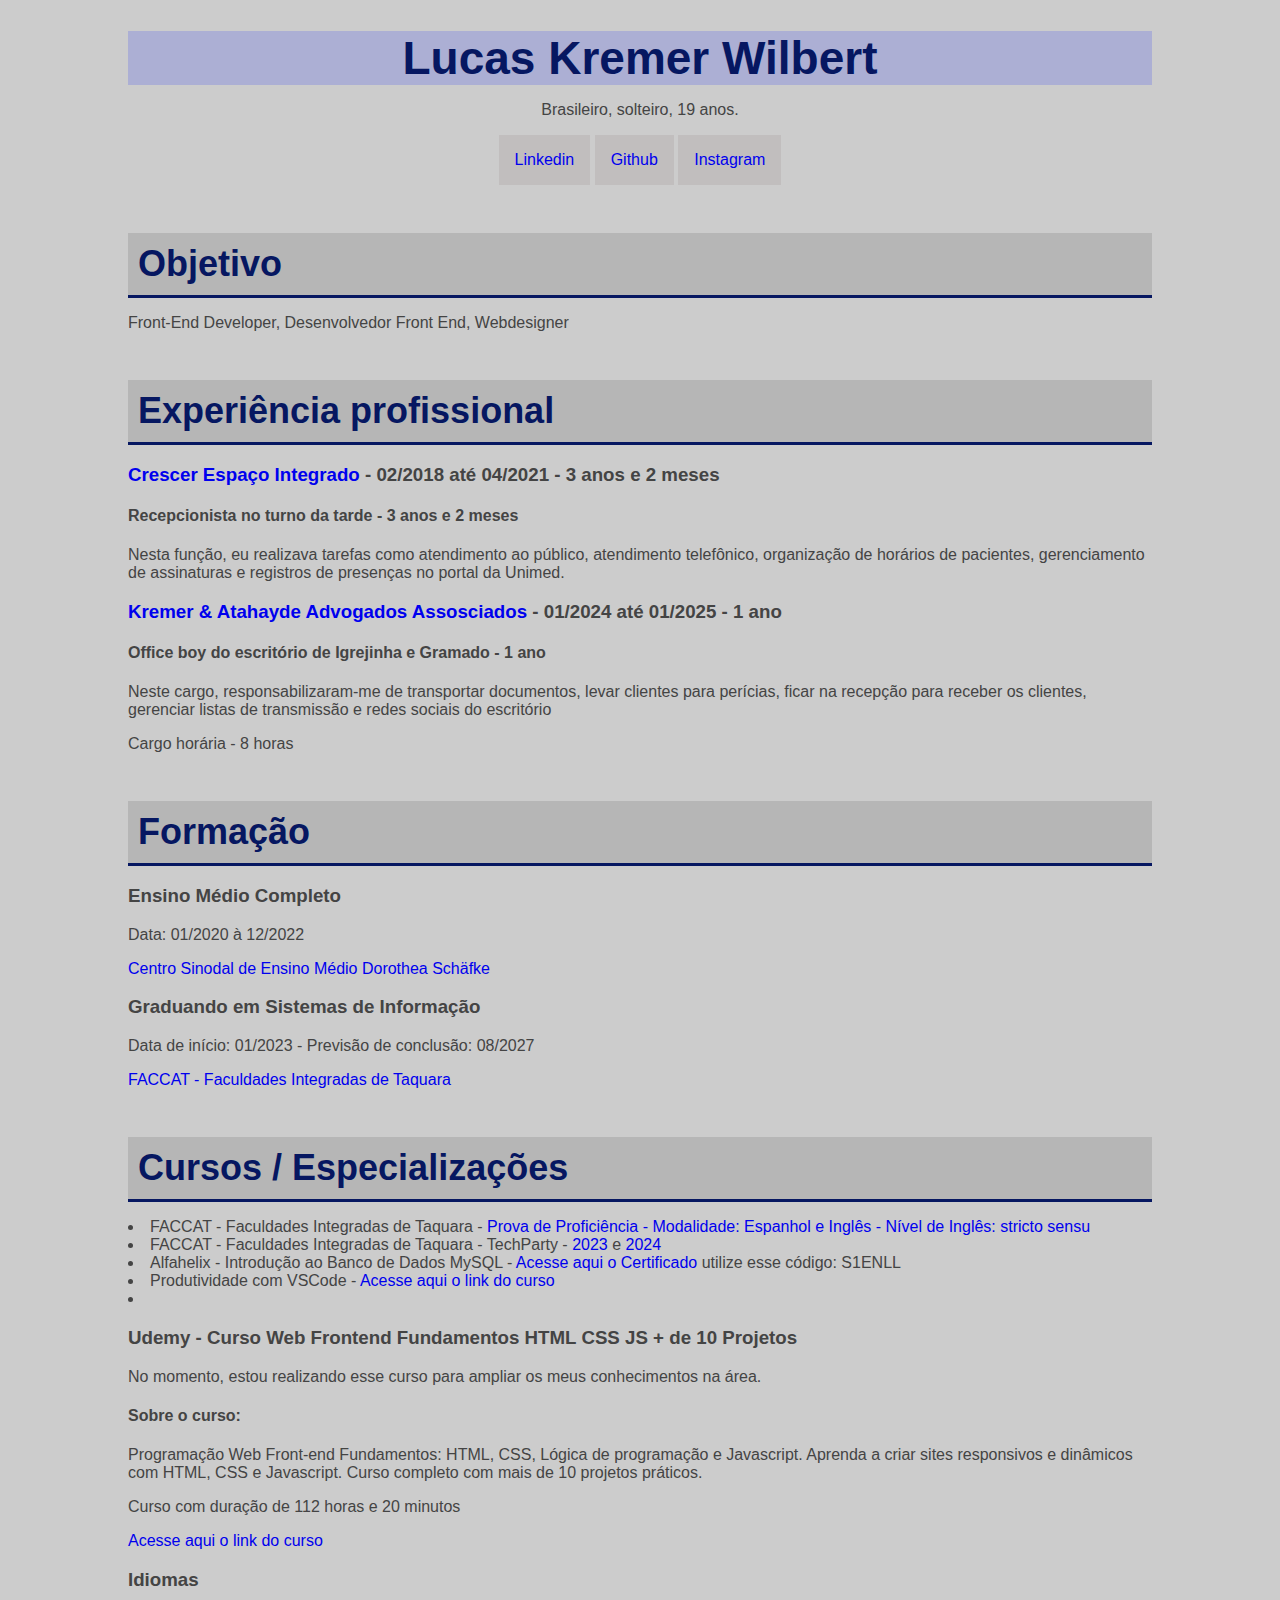
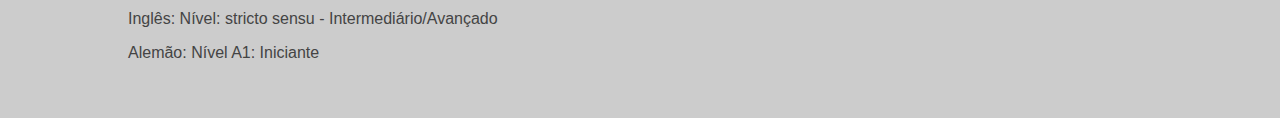
==== index.html @ 0723dffc "Create index.html" ====
<!doctype html>
<html lang="pt-br">

<head>
    <title> Curriculo </title>
    <meta charset="utf-8">
    <meta name="author" content="Lucas Kremer Wilbert">
    <meta name="description" content="Curriculo desenvolvido a partir de um curso sobre HTML, CSS e JavaScript">
    <meta name="keywords" content="html5, tecnologia">

    <link rel="stylesheet" href="curriculo.css">

</head>

<body>

    <h1>Lucas Kremer Wilbert</h1>
    <p class="center">Brasileiro, solteiro, 19 anos.</p>

    <ul class="menu">
        <li><a href="https://www.linkedin.com/in/lucas-kremer-wilbert-8331a7281" target="_blank">Linkedin</a></li>
        <li><a href="https://github.com/LucasWilbert" target="_blank">Github</a></li>
        <li><a href="#">Instagram</a></li>
    </ul>

    <h2>Objetivo</h2>   

    <p>Front-End Developer, Desenvolvedor Front End, Webdesigner</p>

    <h2>Experiência profissional</h2>

    <h3> <a href="https://www.instagram.com/crescerespacointegrado/p/C0SZyCRrIXY/?locale=es_us" target="_blank">Crescer Espaço Integrado</a> - 02/2018 até 04/2021 - 3 anos e 2 meses</h3>

    <h4>Recepcionista no turno da tarde - 3 anos e 2 meses</h4>

    <p>
        Nesta função, eu realizava tarefas como atendimento ao público, atendimento telefônico, organização de horários de pacientes, gerenciamento de assinaturas e registros de presenças no portal da Unimed.
    </p>


    <h3> <a href="https://www.kremeradvocacia.com.br/" target="_blank">Kremer & Atahayde Advogados Assosciados</a> - 01/2024 até 01/2025 - 1 ano</h3>

    <h4>Office boy do escritório de Igrejinha e Gramado - 1 ano</h4>

    <p>
        Neste cargo, responsabilizaram-me de transportar documentos, levar clientes para perícias, ficar na recepção para receber os clientes, gerenciar listas de transmissão e redes sociais do escritório  </p>

    <p> Cargo horária - 8 horas</p>

    <h2>Formação</h2>

    <h3>Ensino Médio Completo</h3>

    <p>Data: 01/2020 à 12/2022</p>

    <p><a href="https://www.dorothea.com.br/" target="_blank"> Centro Sinodal de Ensino Médio Dorothea Schäfke</a></p>


    <h3>Graduando em Sistemas de Informação</h3>

    <p>Data de início: 01/2023 - Previsão de conclusão: 08/2027</p>

    <p><a href="https://www2.faccat.br/portal/" target="_blank"> FACCAT - Faculdades Integradas de Taquara</a></p>


    <h2>Cursos / Especializações</h2>

    <ul>
        <li> FACCAT - Faculdades Integradas de Taquara - <a href="https://certificados.faccat.br/F37FEA99221" target="_blank"> Prova de Proficiência - Modalidade: Espanhol e Inglês - Nível de Inglês: stricto sensu </a></li>
        <li> FACCAT - Faculdades Integradas de Taquara - TechParty - <a href="https://certificados.faccat.br/DC451495462" target="_blank"> 2023</a> e <a href="https://certificados.faccat.br/CA618A100342" target="_blank">2024</a> </li>
        <li> Alfahelix - Introdução ao Banco de Dados MySQL - <a href="https://certificados.alfahelix.com.br/" target="_blank" > Acesse aqui o Certificado</a> utilize esse código: S1ENLL </li>
        <li> Produtividade com VSCode - <a href="https://www.udemy.com/share/101Cj43@38AudJqcH9u9-Sbb8Ap9v6RFUkXs3s3ZcMR56Ns8Dv1WnFoNwQmz5Kc8UjVnZG_MpA==/" target="_blank"> Acesse aqui o link do curso</a></li>
        <li> </li>


    <h3>Udemy - Curso Web Frontend Fundamentos HTML CSS JS + de 10 Projetos</h3>

    <p>No momento, estou realizando esse curso para ampliar os meus conhecimentos na área.</p>

    <h4>Sobre o curso:</h4>

    <p>Programação Web Front-end Fundamentos: HTML, CSS, Lógica de programação e Javascript. Aprenda a criar sites responsivos e dinâmicos com HTML, CSS e Javascript. Curso completo com mais de 10 projetos práticos.</p>
    <p>Curso com duração de 112 horas e 20 minutos </p>
    <p><a href="https://www.udemy.com/course/curso-web-design-fundamentos-aprenda-html-css-e-javascript/?utm_source=adwords&utm_medium=udemyads&utm_campaign=MX_FF-CONV_BR_Search-NB_DSA_GammaCatchall_la.PT_Google&campaigntype=Search&portfolio=Brazil&language=PT&product=Course&test=&audience=DSA&topic=&priority=Gamma&funnel=Conversion&utm_content=&utm_term=_._ag_171903008064_._ad_706479958704_._kw__._de_c_._dm__._pl__._ti_dsa-1456167871416_._li_1031653_._pd__._&matchtype=&gad_source=1&gclid=Cj0KCQiAs5i8BhDmARIsAGE4xHzGrGV4JgfZVMze3XPEjCEDoY99qSYDbUx8KCxv9LHabzK8nFIm7zQaAv57EALw_wcB&couponCode=2021PM25" target="_blank"> Acesse aqui o link do curso</a></p>

    <h3>Idiomas</h3>

    <p>Inglês: Nível: stricto sensu - Intermediário/Avançado</p>
    <p>Alemão: Nível A1: Iniciante</p>

</body>

</html>
---- curriculo.css ----
body {
    font-family: 'Segoe UI', Tahoma, Geneva, Verdana, sans-serif;
    width: 80%;
    margin: auto;
    color: #444;
    background-color: #ccc;
    margin-bottom: 56px;
}

h1 {
    background-color: #acafd4;
    color: #061761;
    text-align: center;
    font-size: 46px;
    margin-bottom: 0;
}

h2 {
    color: #061761;
    background-color: #b6b6b6;
    font-size: 36px;
    border-bottom: 3px solid;
    padding: 10px;
    margin-top: 48px;
    margin-bottom: 12px;
}

ul {
    padding-left: 0;
}

li {
    list-style-position: inside;
}

.center {
    text-align: center;
}

.subtitle {
    margin-top: 0;
    background-color: #c6c8e8;
}

a {
    text-decoration: none;
}

a:hover {
    text-decoration: underline;
}

.menu {
    text-align: center;
}

.menu li {
    list-style-type: none;
    display: inline-block;
    padding: 0;
}

.menu a {
    background-color: #c1bebe;
    padding: 16px;
    display: block;
}

.menu a:hover {
    background-color: #333;
    color: #fff;
    text-decoration: none;
}
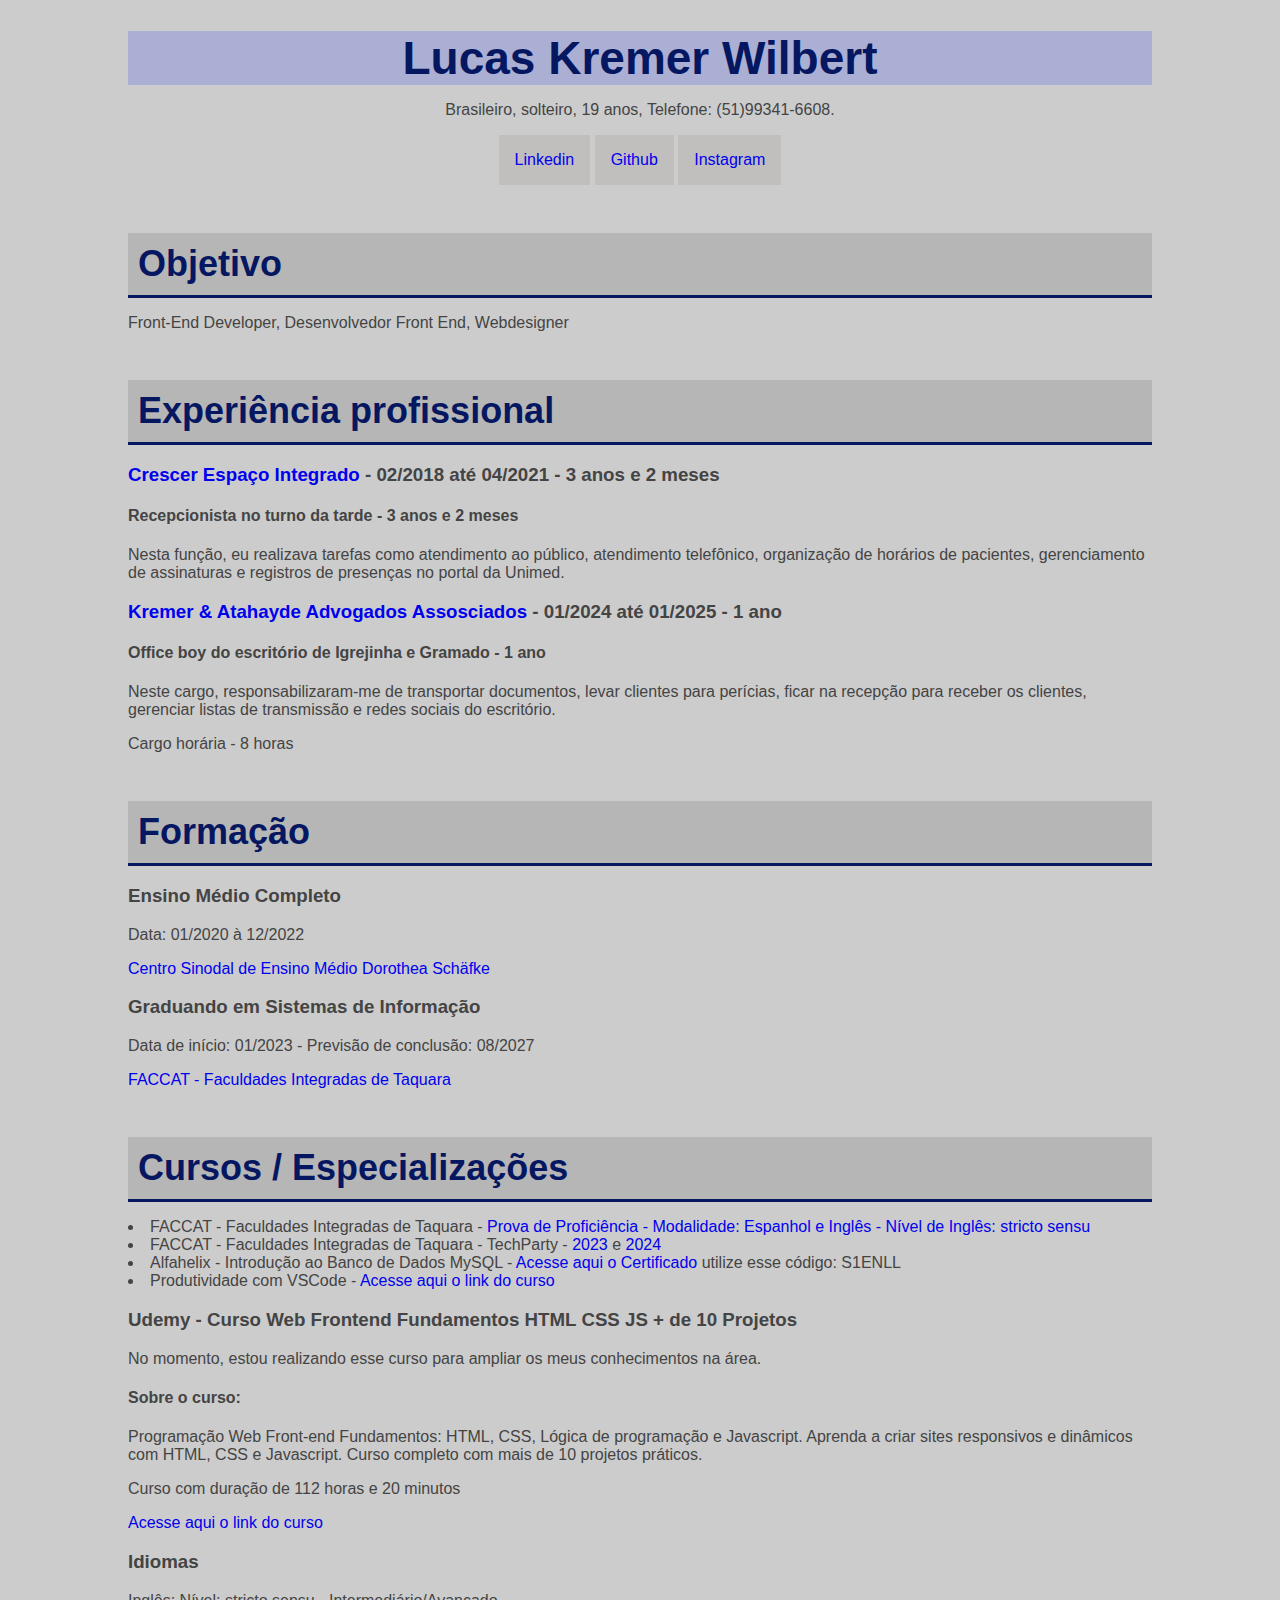
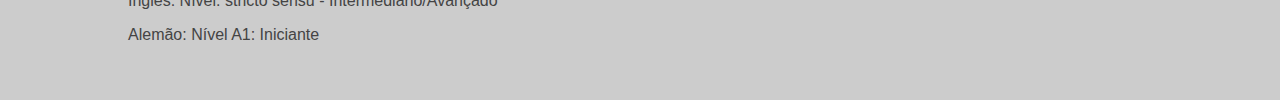
==== commit 711b9593: "index atualizado" ====
--- a/index.html
+++ b/index.html
@@ -15,12 +15,12 @@
 <body>
 
     <h1>Lucas Kremer Wilbert</h1>
-    <p class="center">Brasileiro, solteiro, 19 anos.</p>
+    <p class="center">Brasileiro, solteiro, 19 anos, Telefone: (51)99341-6608.</p>
 
     <ul class="menu">
         <li><a href="https://www.linkedin.com/in/lucas-kremer-wilbert-8331a7281" target="_blank">Linkedin</a></li>
         <li><a href="https://github.com/LucasWilbert" target="_blank">Github</a></li>
-        <li><a href="#">Instagram</a></li>
+        <li><a href="https://www.instagram.com/_luchas_?igsh=MWNibXZoODU2czVxNw==" target="_blank">Instagram</a></li>
     </ul>
 
     <h2>Objetivo</h2>   
@@ -43,7 +43,7 @@
     <h4>Office boy do escritório de Igrejinha e Gramado - 1 ano</h4>
 
     <p>
-        Neste cargo, responsabilizaram-me de transportar documentos, levar clientes para perícias, ficar na recepção para receber os clientes, gerenciar listas de transmissão e redes sociais do escritório  </p>
+        Neste cargo, responsabilizaram-me de transportar documentos, levar clientes para perícias, ficar na recepção para receber os clientes, gerenciar listas de transmissão e redes sociais do escritório.</p>
 
     <p> Cargo horária - 8 horas</p>
 
@@ -70,7 +70,7 @@
         <li> FACCAT - Faculdades Integradas de Taquara - TechParty - <a href="https://certificados.faccat.br/DC451495462" target="_blank"> 2023</a> e <a href="https://certificados.faccat.br/CA618A100342" target="_blank">2024</a> </li>
         <li> Alfahelix - Introdução ao Banco de Dados MySQL - <a href="https://certificados.alfahelix.com.br/" target="_blank" > Acesse aqui o Certificado</a> utilize esse código: S1ENLL </li>
         <li> Produtividade com VSCode - <a href="https://www.udemy.com/share/101Cj43@38AudJqcH9u9-Sbb8Ap9v6RFUkXs3s3ZcMR56Ns8Dv1WnFoNwQmz5Kc8UjVnZG_MpA==/" target="_blank"> Acesse aqui o link do curso</a></li>
-        <li> </li>
+    
 
 
     <h3>Udemy - Curso Web Frontend Fundamentos HTML CSS JS + de 10 Projetos</h3>
@@ -90,4 +90,4 @@
 
 </body>
 
-</html>
+</html>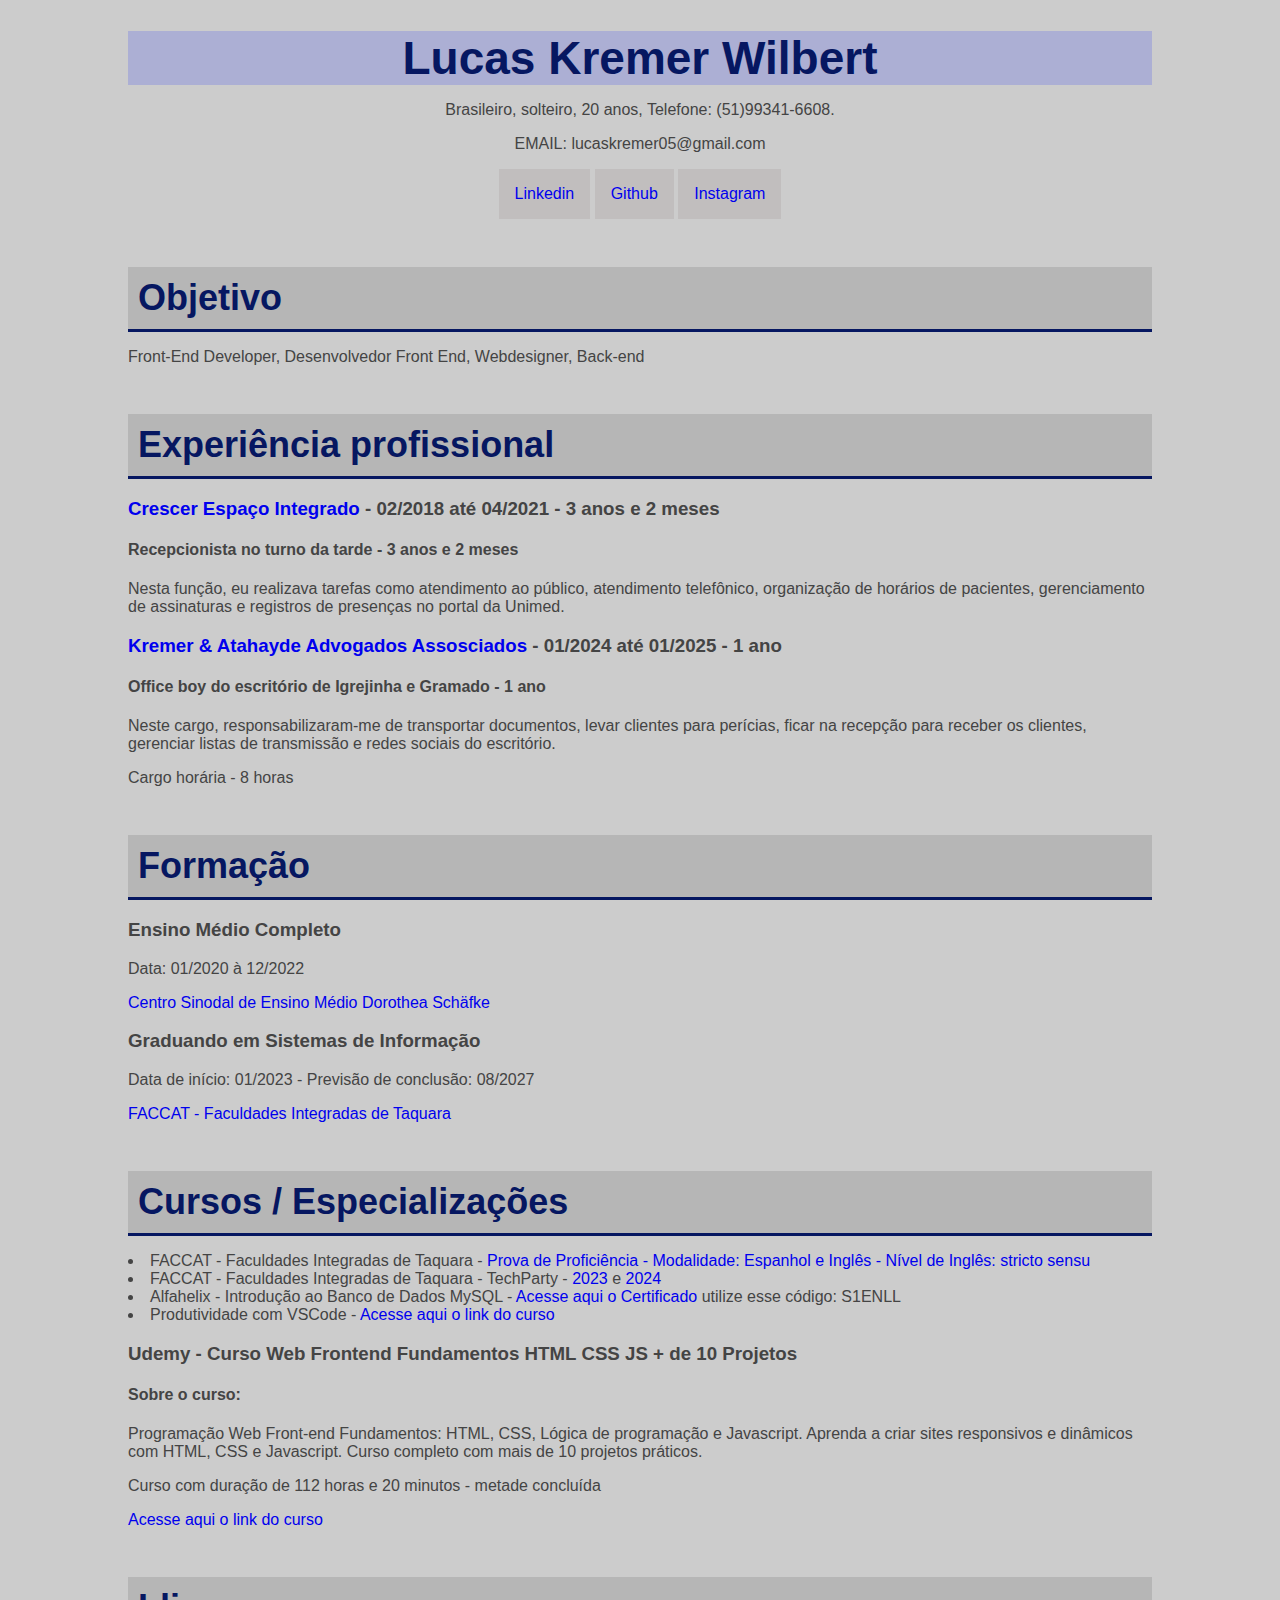
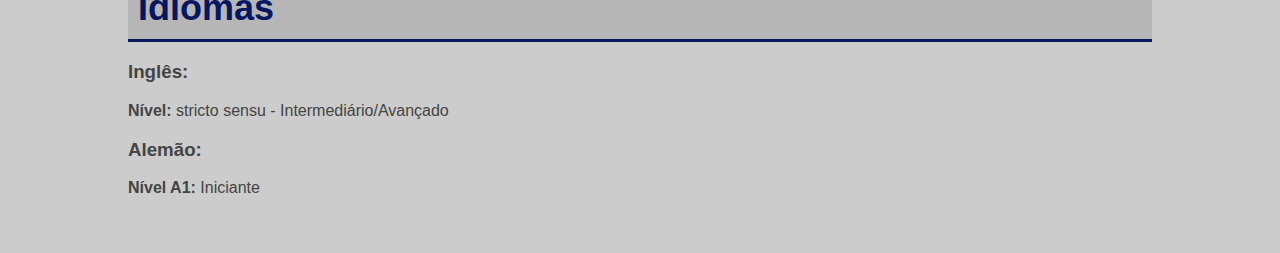
==== commit 96a2dd72: "Atualizando o currículo" ====
--- a/index.html
+++ b/index.html
@@ -6,7 +6,7 @@
     <meta charset="utf-8">
     <meta name="author" content="Lucas Kremer Wilbert">
     <meta name="description" content="Curriculo desenvolvido a partir de um curso sobre HTML, CSS e JavaScript">
-    <meta name="keywords" content="html5, tecnologia">
+    <meta name="keywords" content="html5, tecnologia, css">
 
     <link rel="stylesheet" href="curriculo.css">
 
@@ -15,8 +15,8 @@
 <body>
 
     <h1>Lucas Kremer Wilbert</h1>
-    <p class="center">Brasileiro, solteiro, 19 anos, Telefone: (51)99341-6608.</p>
-
+    <p class="center">Brasileiro, solteiro, 20 anos, Telefone: (51)99341-6608.</p>
+    <P class="center"> EMAIL: lucaskremer05@gmail.com</P>
     <ul class="menu">
         <li><a href="https://www.linkedin.com/in/lucas-kremer-wilbert-8331a7281" target="_blank">Linkedin</a></li>
         <li><a href="https://github.com/LucasWilbert" target="_blank">Github</a></li>
@@ -25,7 +25,7 @@
 
     <h2>Objetivo</h2>   
 
-    <p>Front-End Developer, Desenvolvedor Front End, Webdesigner</p>
+    <p>Front-End Developer, Desenvolvedor Front End, Webdesigner, Back-end</p>
 
     <h2>Experiência profissional</h2>
 
@@ -75,18 +75,18 @@
 
     <h3>Udemy - Curso Web Frontend Fundamentos HTML CSS JS + de 10 Projetos</h3>
 
-    <p>No momento, estou realizando esse curso para ampliar os meus conhecimentos na área.</p>
-
     <h4>Sobre o curso:</h4>
 
     <p>Programação Web Front-end Fundamentos: HTML, CSS, Lógica de programação e Javascript. Aprenda a criar sites responsivos e dinâmicos com HTML, CSS e Javascript. Curso completo com mais de 10 projetos práticos.</p>
-    <p>Curso com duração de 112 horas e 20 minutos </p>
+    <p>Curso com duração de 112 horas e 20 minutos - metade concluída </p>
     <p><a href="https://www.udemy.com/course/curso-web-design-fundamentos-aprenda-html-css-e-javascript/?utm_source=adwords&utm_medium=udemyads&utm_campaign=MX_FF-CONV_BR_Search-NB_DSA_GammaCatchall_la.PT_Google&campaigntype=Search&portfolio=Brazil&language=PT&product=Course&test=&audience=DSA&topic=&priority=Gamma&funnel=Conversion&utm_content=&utm_term=_._ag_171903008064_._ad_706479958704_._kw__._de_c_._dm__._pl__._ti_dsa-1456167871416_._li_1031653_._pd__._&matchtype=&gad_source=1&gclid=Cj0KCQiAs5i8BhDmARIsAGE4xHzGrGV4JgfZVMze3XPEjCEDoY99qSYDbUx8KCxv9LHabzK8nFIm7zQaAv57EALw_wcB&couponCode=2021PM25" target="_blank"> Acesse aqui o link do curso</a></p>
 
-    <h3>Idiomas</h3>
+  <h2>Idiomas</h2>
 
-    <p>Inglês: Nível: stricto sensu - Intermediário/Avançado</p>
-    <p>Alemão: Nível A1: Iniciante</p>
+    <h3>Inglês:</h3> 
+    <p></p><b>Nível:</b> stricto sensu - Intermediário/Avançado</p>
+    <h3>Alemão:</h3>
+    <p><b>Nível A1:</b> Iniciante</p>
 
 </body>
 
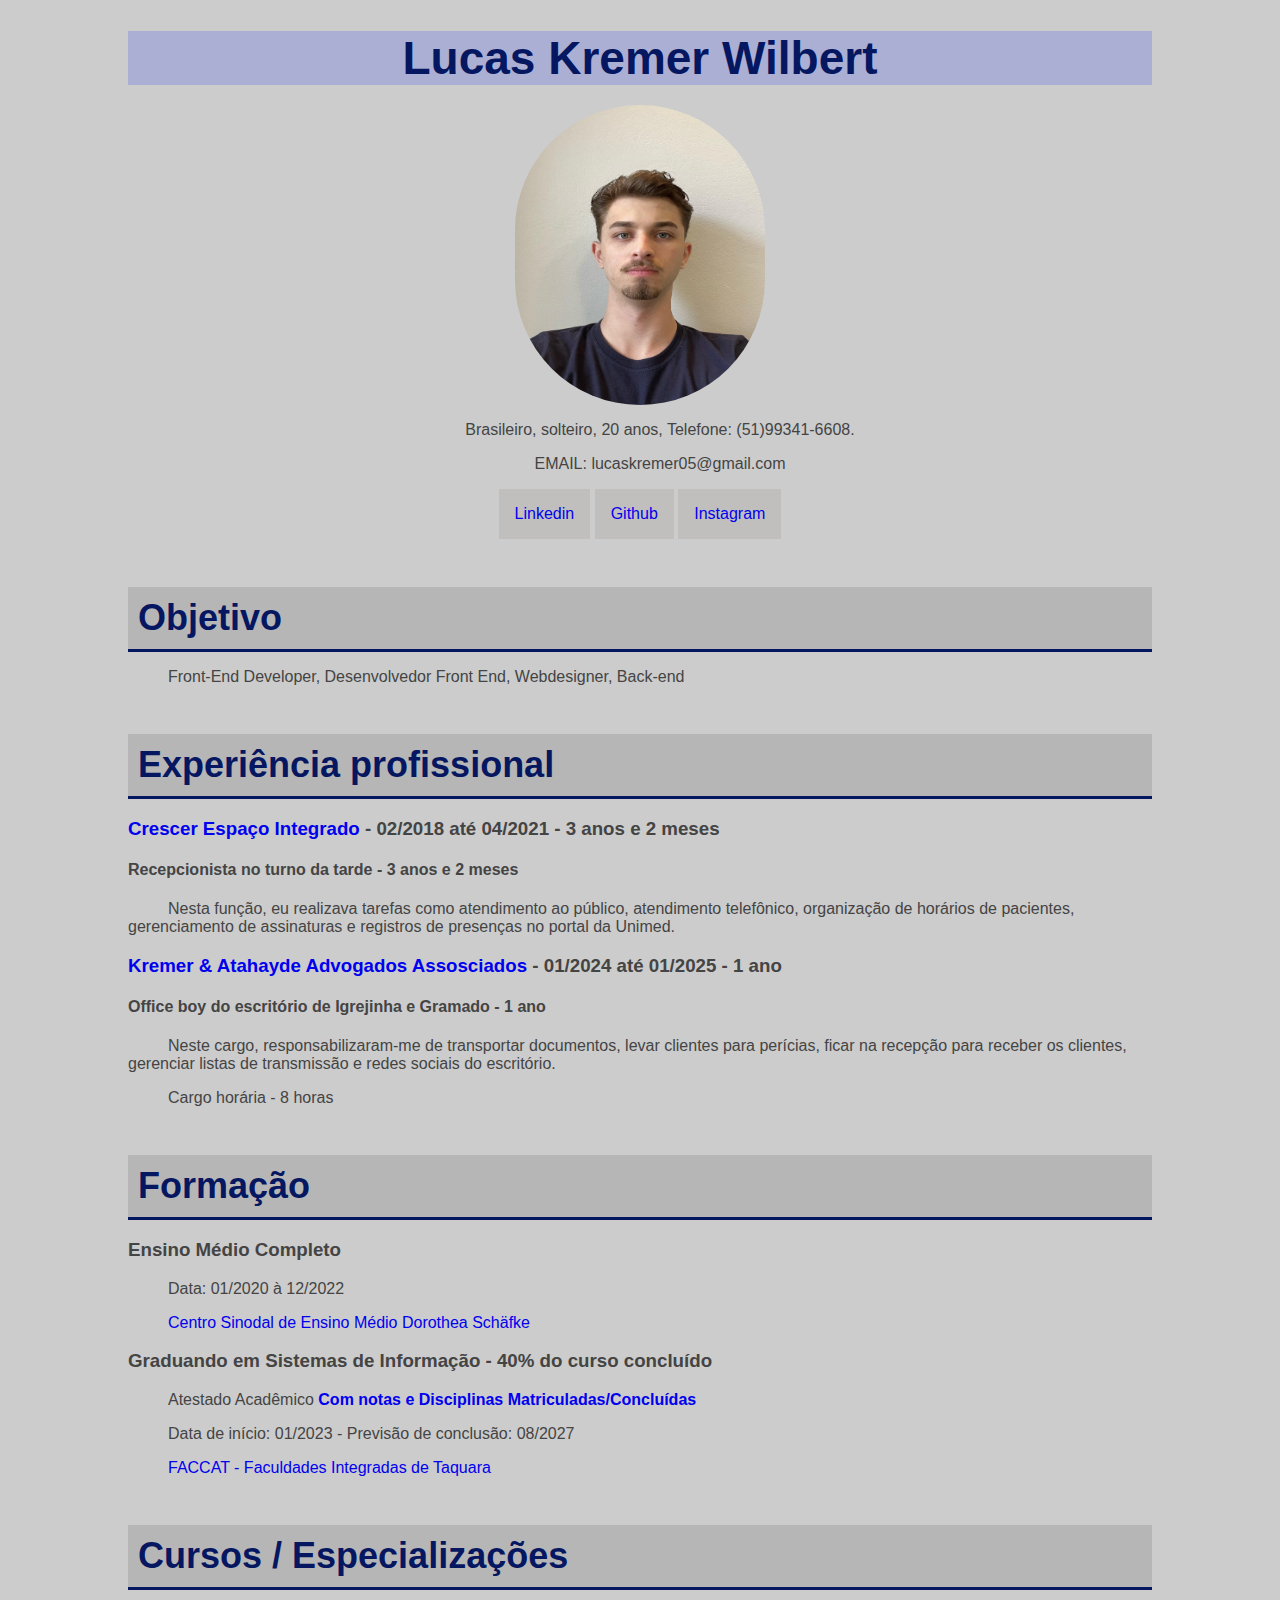
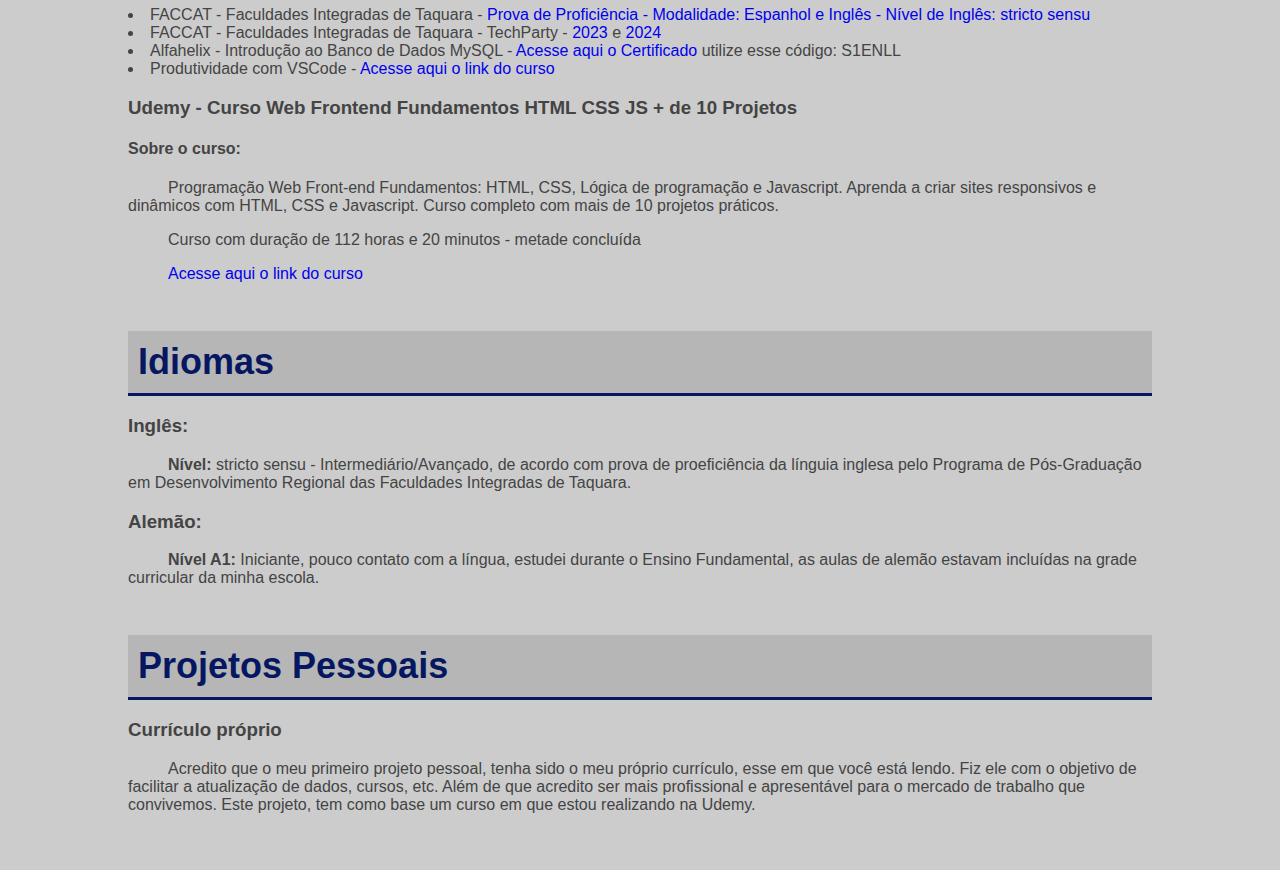
==== commit 5fb2726e: "Atualizações de dados" ====
--- a/index.html
+++ b/index.html
@@ -15,6 +15,8 @@
 <body>
 
     <h1>Lucas Kremer Wilbert</h1>
+<div class="imgContainer">
+    <img class="center" src="Foto_de_perfil.jpg" alt="Foto de perfil"></div>
     <p class="center">Brasileiro, solteiro, 20 anos, Telefone: (51)99341-6608.</p>
     <P class="center"> EMAIL: lucaskremer05@gmail.com</P>
     <ul class="menu">
@@ -56,8 +58,8 @@
     <p><a href="https://www.dorothea.com.br/" target="_blank"> Centro Sinodal de Ensino Médio Dorothea Schäfke</a></p>
 
 
-    <h3>Graduando em Sistemas de Informação</h3>
-
+    <h3>Graduando em Sistemas de Informação - <b>40% do curso concluído</b></h3>
+    <p>  Atestado Acadêmico <a href="https://documentos.faccat.br/6X39I8G3IE6522" target="_blank"> <b>Com notas e Disciplinas Matriculadas/Concluídas</b></a></p>
     <p>Data de início: 01/2023 - Previsão de conclusão: 08/2027</p>
 
     <p><a href="https://www2.faccat.br/portal/" target="_blank"> FACCAT - Faculdades Integradas de Taquara</a></p>
@@ -81,12 +83,20 @@
     <p>Curso com duração de 112 horas e 20 minutos - metade concluída </p>
     <p><a href="https://www.udemy.com/course/curso-web-design-fundamentos-aprenda-html-css-e-javascript/?utm_source=adwords&utm_medium=udemyads&utm_campaign=MX_FF-CONV_BR_Search-NB_DSA_GammaCatchall_la.PT_Google&campaigntype=Search&portfolio=Brazil&language=PT&product=Course&test=&audience=DSA&topic=&priority=Gamma&funnel=Conversion&utm_content=&utm_term=_._ag_171903008064_._ad_706479958704_._kw__._de_c_._dm__._pl__._ti_dsa-1456167871416_._li_1031653_._pd__._&matchtype=&gad_source=1&gclid=Cj0KCQiAs5i8BhDmARIsAGE4xHzGrGV4JgfZVMze3XPEjCEDoY99qSYDbUx8KCxv9LHabzK8nFIm7zQaAv57EALw_wcB&couponCode=2021PM25" target="_blank"> Acesse aqui o link do curso</a></p>
 
-  <h2>Idiomas</h2>
+    <h2>Idiomas</h2>
 
     <h3>Inglês:</h3> 
-    <p></p><b>Nível:</b> stricto sensu - Intermediário/Avançado</p>
+    <p> <b>Nível:</b> stricto sensu - Intermediário/Avançado, de acordo com prova de proeficiência da línguia inglesa pelo Programa de Pós-Graduação em Desenvolvimento Regional das Faculdades Integradas de Taquara.
+    </p>
     <h3>Alemão:</h3>
-    <p><b>Nível A1:</b> Iniciante</p>
+    <p> <b>Nível A1:</b> Iniciante, pouco contato com a língua, estudei durante o Ensino Fundamental, as aulas de alemão estavam incluídas na grade curricular da minha escola.</p>
+
+    <h2>Projetos Pessoais</h2>
+        <h3> Currículo próprio </h3>
+        <p>Acredito que o meu primeiro projeto pessoal, tenha sido o meu próprio currículo, esse em que você está lendo. Fiz
+        ele com o objetivo de facilitar a atualização de dados, cursos, etc. Além de que acredito ser mais profissional e apresentável para o mercado de trabalho que convivemos. 
+        Este projeto, tem como base um curso em que estou realizando na Udemy.
+        </p>
 
 </body>
 
--- a/curriculo.css
+++ b/curriculo.css
@@ -31,6 +31,15 @@
 
 li {
     list-style-position: inside;
+}
+
+.imgContainer{
+    margin-top: 20px;
+    margin-bottom: 10px;
+    width: 100%;
+    display: flex;
+    justify-content: center;
+
 }
 
 .center {
@@ -70,4 +79,16 @@
     background-color: #333;
     color: #fff;
     text-decoration: none;
+}
+
+
+p {
+    text-indent: 40px; 
+}
+ 
+img {
+    height: 300px;
+    width: 250px;
+    border-radius: 300px;
+
 }